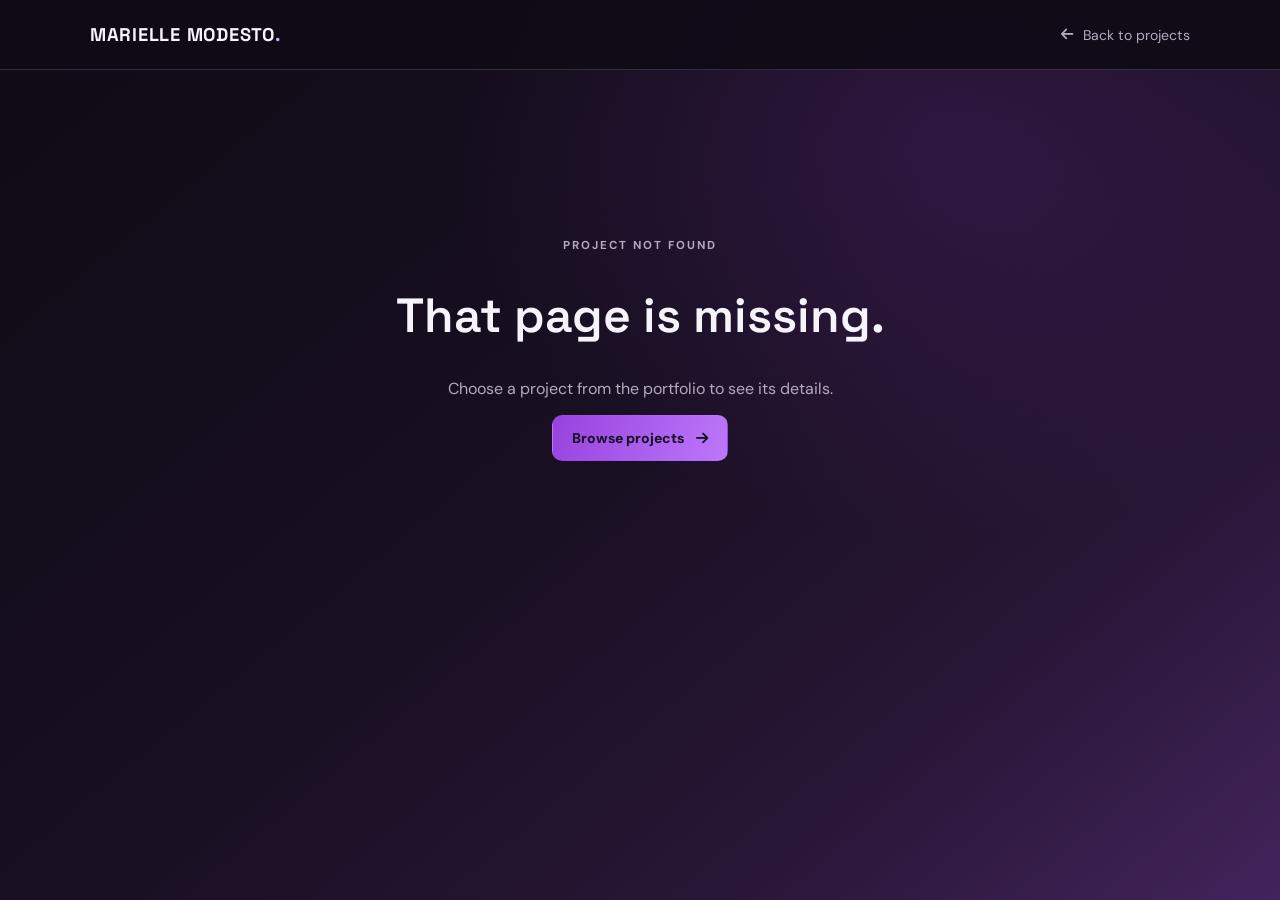
==== Portfolio/project.html @ cb7be27d "Build and fix the portfolio" ====
<!DOCTYPE html>
<html lang="en">
<head>
  <meta charset="UTF-8">
  <meta name="viewport" content="width=device-width, initial-scale=1.0">
  <meta name="theme-color" content="#100b16">
  <title>Project | Marielle Modesto</title>
  <link rel="preconnect" href="https://fonts.googleapis.com">
  <link rel="preconnect" href="https://fonts.gstatic.com" crossorigin>
  <link href="https://fonts.googleapis.com/css2?family=DM+Sans:wght@400;500;600;700&family=Space+Grotesk:wght@400;500;600;700&display=swap" rel="stylesheet">
  <link rel="stylesheet" href="https://cdnjs.cloudflare.com/ajax/libs/font-awesome/6.5.1/css/all.min.css">
  <link rel="stylesheet" href="css/portfolio.css">
</head>
<body>
  <header class="detail-header">
    <a class="wordmark" href="index.html#home">MARIELLE MODESTO<span>.</span></a>
    <a class="detail-back" href="index.html#projects"><i class="fa-solid fa-arrow-left"></i> Back to projects</a>
  </header>
  <main class="detail-main" id="projectDetail" aria-live="polite"></main>
  <script src="js/project-data.js"></script>
  <script src="js/project-detail.js"></script>
</body>
</html>
---- Portfolio/css/portfolio.css ----
* { box-sizing: border-box; }

:root {
  color-scheme: dark;
  --ink: #100b16;
  --panel: #1c1425;
  --panel-soft: #261a32;
  --purple: #a855f7;
  --purple-light: #d6a8ff;
  --white: #f7f3fb;
  --muted: #b4a9bf;
  --line: rgba(242, 225, 255, .16);
  --display: 'Space Grotesk', sans-serif;
  --body: 'DM Sans', sans-serif;
  --radius: 10px;
}

html { scroll-behavior: smooth; scroll-padding-top: 86px; }
body { margin: 0; min-width: 320px; background: var(--ink); color: var(--white); font-family: var(--body); }
body::before { position: fixed; z-index: -1; inset: 0; content: ''; pointer-events: none; background: radial-gradient(ellipse at 74% 16%, rgba(112, 48, 157, .25), transparent 37%), linear-gradient(140deg, #100b16 4%, #180f21 47%, #281636 76%, #63358b 130%); }
a { color: inherit; text-decoration: none; }
button { color: inherit; font: inherit; }
img { display: block; max-width: 100%; }
.section-shell { width: min(1160px, calc(100% - 64px)); margin-inline: auto; }
.section-block { padding-block: 112px; }
.site-header { position: fixed; z-index: 20; inset: 0 0 auto; height: 76px; display: flex; align-items: center; justify-content: space-between; padding-inline: max(32px, calc((100vw - 1160px) / 2)); border-bottom: 1px solid var(--line); background: rgba(16, 11, 22, .86); backdrop-filter: blur(18px); }
.wordmark { font: 700 1.15rem var(--display); letter-spacing: .04em; }
.wordmark span, .accent-dot { color: var(--purple-light); }
.main-nav { height: 100%; display: flex; align-items: center; gap: clamp(15px, 2.4vw, 34px); }
.main-nav > a, .roles-menu > button { color: var(--muted); font-size: .88rem; transition: color .2s ease; }
.main-nav > a:hover, .main-nav > a.active, .roles-menu > button:hover { color: var(--white); }
.roles-menu { position: relative; height: 100%; display: grid; align-items: center; }
.roles-menu > button { padding: 10px 0; border: 0; background: transparent; cursor: pointer; }
.roles-menu > button i { margin-left: 5px; font-size: .7rem; }
.roles-menu-panel { position: absolute; top: 62px; left: -18px; width: 180px; padding: 7px; border: 1px solid var(--line); border-radius: var(--radius); background: #20172a; box-shadow: 0 14px 34px #08050b88; }
.roles-menu-panel[hidden] { display: none; }
.roles-menu-panel button { width: 100%; padding: 10px; border: 0; border-radius: 6px; background: none; color: var(--muted); text-align: left; cursor: pointer; }
.roles-menu-panel button:hover { background: #ffffff12; color: white; }
.menu-toggle { display: none; border: 0; background: transparent; font-size: 1.2rem; }
.hero { min-height: min(820px, 100svh); padding-top: 110px; display: grid; grid-template-columns: 1.08fr .92fr; align-items: center; gap: 40px; overflow: clip; }
.hero-copy { position: relative; z-index: 1; padding-block: 42px; }
.eyebrow { margin: 0 0 18px; color: var(--purple-light); font-size: .72rem; font-weight: 700; letter-spacing: .17em; }
.hero .eyebrow { display: flex; align-items: center; gap: 10px; }
.hero .eyebrow span { width: 7px; aspect-ratio: 1; border-radius: 50%; background: var(--purple-light); box-shadow: 0 0 14px var(--purple); }
.hero h1 { margin: 0; font: 600 clamp(4rem, 8vw, 7.5rem)/.9 var(--display); letter-spacing: -.055em; }
.hero h1 span { color: var(--purple-light); }
.hero-role { margin: 27px 0 15px; font-size: 1.05rem; }
.hero-role b { padding-inline: 6px; color: var(--purple-light); }
.hero-summary { max-width: 470px; margin: 0; color: var(--muted); font-size: 1.02rem; line-height: 1.75; }
.hero-actions { display: flex; align-items: center; gap: 24px; margin-top: 30px; }
.button { min-height: 46px; display: inline-flex; align-items: center; justify-content: center; gap: 12px; padding: 0 19px; border: 1px solid transparent; border-radius: var(--radius); font-size: .88rem; font-weight: 700; transition: transform .2s ease, background .2s ease; }
.button:hover { transform: translateY(-2px); }
.button-primary { background: linear-gradient(110deg, #9742df, #bc78fa); color: #170d20; }
.button-light { background: var(--white); color: #22162b; }
.text-link { color: var(--muted); font-size: .88rem; }
.text-link i { margin-left: 5px; color: var(--purple-light); }
.hero-index { display: flex; align-items: center; gap: 12px; margin-top: 58px; color: var(--muted); font-size: .62rem; letter-spacing: .12em; }
.hero-index span:first-child { color: var(--white); }
.index-line { width: 64px; height: 1px; background: var(--purple-light); }
.hero-portrait { position: relative; width: min(100%, 450px); justify-self: end; padding: 22px 30px 34px; }
.portrait-frame { position: relative; z-index: 1; aspect-ratio: .78; overflow: hidden; border-radius: 190px 190px 10px 10px; background: linear-gradient(160deg, #d1a5f5, #392347 80%); box-shadow: 18px 22px 0 #6c399155; }
.portrait-frame img { width: 100%; height: 100%; object-fit: cover; object-position: center 18%; }
.portrait-stamp { position: absolute; z-index: 2; top: 58px; right: -10px; padding: 13px 17px; border: 1px solid #ffffff75; border-radius: 50%; background: #271633d9; color: var(--purple-light); font: 700 .66rem/1.45 var(--display); letter-spacing: .08em; transform: rotate(10deg); }
.portrait-caption { position: absolute; z-index: 2; right: -5px; bottom: 10px; margin: 0; color: var(--muted); font-size: .76rem; line-height: 1.5; }
.hero-orbit { position: absolute; display: block; border: 1px solid #dfbdff35; border-radius: 50%; }
.orbit-one { inset: 0; transform: rotate(-19deg) scaleX(.84); }
.orbit-two { inset: 12px 0 12px 10px; transform: rotate(23deg) scaleX(.84); }
.section-heading { display: flex; align-items: end; justify-content: space-between; gap: 30px; margin-bottom: 38px; }
.section-heading .eyebrow { margin-bottom: 10px; }
.section-heading h2, .contact-panel h2 { margin: 0; font: 600 clamp(2.7rem, 5vw, 4.7rem)/1 var(--display); letter-spacing: -.045em; }
.section-heading > p { max-width: 340px; margin: 0 0 5px; color: var(--muted); line-height: 1.65; }
.project-grid { display: grid; grid-template-columns: repeat(2, minmax(0, 1fr)); gap: 20px; }
.project-card { min-width: 0; overflow: hidden; border: 1px solid var(--line); border-radius: var(--radius); background: rgba(29, 21, 38, .86); transition: transform .22s ease, border-color .22s ease; }
.project-card:hover { transform: translateY(-5px); border-color: #d8afff91; }
.project-card-link { display: block; height: 100%; }
.project-image { position: relative; height: clamp(190px, 25vw, 290px); overflow: hidden; background: #130e19; }
.project-image img { width: 100%; height: 100%; object-fit: cover; object-position: top center; transition: transform .45s ease; }
.project-card:hover .project-image img { transform: scale(1.035); }
.project-count { position: absolute; top: 13px; left: 14px; padding: 6px 9px; border: 1px solid #ffffff40; border-radius: 6px; background: #110a19c9; color: var(--purple-light); font-size: .72rem; }
.project-card-copy { display: flex; align-items: start; justify-content: space-between; gap: 15px; padding: 19px 20px 21px; }
.project-card-copy h3 { margin: 0; font: 600 1.2rem var(--display); }
.project-card-copy p { margin: 5px 0 0; color: var(--muted); font-size: .85rem; }
.project-card-arrow { color: var(--purple-light); font-size: 1rem; }
.skills-layout { display: grid; grid-template-columns: .8fr 1.2fr; border-top: 1px solid var(--line); border-bottom: 1px solid var(--line); }
.skills-intro { padding: 34px 32px 34px 0; border-right: 1px solid var(--line); }
.skills-number { color: var(--purple-light); font-size: .75rem; letter-spacing: .1em; }
.skills-intro h3 { margin: 22px 0 15px; font: 600 2.2rem/1.1 var(--display); }
.skills-intro p { max-width: 330px; margin: 0; color: var(--muted); line-height: 1.7; }
.skill-groups { display: grid; grid-template-columns: repeat(2, minmax(0, 1fr)); gap: 28px 34px; padding: 32px 0 32px 40px; }
.skill-group h3 { margin: 0 0 14px; color: var(--muted); font: 500 .86rem var(--display); }
.skill-list { display: flex; flex-wrap: wrap; gap: 8px; }
.skill-list span { display: inline-flex; align-items: center; gap: 8px; min-height: 36px; padding: 7px 10px; border: 1px solid var(--line); border-radius: 7px; background: #ffffff07; font-size: .78rem; }
.skill-list i { color: var(--purple-light); }
.empty-certificates { min-height: 140px; display: flex; align-items: center; gap: 20px; padding: 28px; border: 1px dashed #d6a8ff62; border-radius: var(--radius); background: #ffffff05; }
.empty-certificates > i { color: var(--purple-light); font-size: 1.7rem; }
.empty-certificates h3 { margin: 0 0 5px; font: 600 1.15rem var(--display); }
.empty-certificates p { margin: 0; color: var(--muted); font-size: .88rem; }
.certificate-grid { display: grid; grid-template-columns: repeat(3, minmax(0, 1fr)); gap: 18px; margin-top: 20px; }
.certificate-card { padding: 10px; border: 1px solid var(--line); border-radius: var(--radius); background: var(--panel); cursor: pointer; }
.certificate-card img { width: 100%; aspect-ratio: 1.5; object-fit: cover; border-radius: 6px; }
.certificate-card h3 { margin: 12px 2px 4px; font: 600 1rem var(--display); }
.certificate-card .button { width: 100%; margin-top: 10px; }
.role-filters { display: flex; flex-wrap: wrap; gap: 8px; margin: -8px 0 24px; }
.role-filter { min-height: 39px; padding: 0 14px; border: 1px solid var(--line); border-radius: var(--radius); background: transparent; color: var(--muted); font-size: .82rem; cursor: pointer; }
.role-filter.active, .role-filter:hover { border-color: #c68cff8c; background: #a855f727; color: var(--white); }
.role-project-grid { grid-template-columns: repeat(3, minmax(0, 1fr)); }
.role-project-grid .project-image { height: 190px; }
.contact { padding-top: 80px; }
.contact-panel { position: relative; overflow: hidden; padding: clamp(32px, 7vw, 78px); border: 1px solid #e0c2ff42; border-radius: var(--radius); background: linear-gradient(120deg, #321e43, #5e3280 65%, #9360b1); }
.contact-panel::after { position: absolute; top: -110px; right: 8%; width: 340px; aspect-ratio: 1; border: 1px solid #ffffff36; border-radius: 50%; content: ''; box-shadow: 0 0 0 28px #ffffff08, 0 0 0 58px #ffffff05; }
.contact-panel .eyebrow { color: #e5caff; }
.contact-panel h2 { position: relative; z-index: 1; margin-bottom: 28px; font-size: clamp(2.5rem, 6vw, 5.5rem); }
.contact-panel h2 span { color: #dfc3fa; }
.contact-email { display: inline-flex; align-items: center; gap: 9px; margin-left: 18px; color: #eadcf5; font-size: .82rem; }
.contact footer { display: flex; align-items: center; justify-content: space-between; gap: 20px; padding: 25px 2px; color: var(--muted); font-size: .78rem; }
.certificate-modal[hidden] { display: none; }
.certificate-modal { position: fixed; z-index: 50; inset: 0; display: grid; place-items: center; padding: 20px; }
.modal-backdrop { position: absolute; inset: 0; border: 0; background: #08050dcc; backdrop-filter: blur(5px); }
.modal-content { position: relative; width: min(760px, 100%); max-height: 90vh; overflow: auto; padding: 22px; border: 1px solid var(--line); border-radius: var(--radius); background: #1c1425; }
.modal-content h2 { margin: 0 42px 18px 0; font: 600 1.3rem var(--display); }
.modal-content > img { width: 100%; max-height: 65vh; object-fit: contain; background: #0e0a12; }
.modal-content > .button { margin-top: 16px; }
.modal-close { position: absolute; top: 16px; right: 16px; width: 36px; height: 36px; border: 1px solid var(--line); border-radius: 7px; background: transparent; cursor: pointer; }
.detail-header { position: sticky; top: 0; z-index: 10; height: 70px; display: flex; align-items: center; justify-content: space-between; padding: 0 max(24px, calc((100vw - 1100px) / 2)); border-bottom: 1px solid var(--line); background: #100b16e8; backdrop-filter: blur(16px); }
.detail-back { display: inline-flex; align-items: center; gap: 10px; color: var(--muted); font-size: .88rem; }
.detail-back:hover { color: white; }
.detail-main { width: min(1100px, calc(100% - 48px)); margin-inline: auto; padding: 68px 0 100px; }
.detail-title { max-width: 800px; margin: 0; font: 600 clamp(3rem, 7vw, 6rem)/1 var(--display); letter-spacing: -.05em; }
.detail-meta { display: flex; flex-wrap: wrap; gap: 9px; margin: 22px 0 35px; }
.detail-meta span { padding: 7px 11px; border: 1px solid var(--line); border-radius: 20px; color: var(--muted); font-size: .77rem; }
.detail-description { max-width: 760px; color: #d0c5d8; font-size: 1.05rem; line-height: 1.8; }
.detail-gallery { display: grid; grid-template-columns: repeat(2, minmax(0, 1fr)); gap: 15px; margin-top: 42px; }
.detail-gallery figure { margin: 0; overflow: hidden; border: 1px solid var(--line); border-radius: var(--radius); background: #0c0910; }
.detail-gallery figure:first-child:nth-last-child(odd) { grid-column: 1 / -1; }
.detail-gallery img { width: 100%; max-height: 620px; aspect-ratio: 1.55; object-fit: contain; }
.detail-gallery figcaption { padding: 12px 15px; border-top: 1px solid var(--line); color: var(--muted); font-size: .8rem; }
.detail-not-found { padding: 100px 0; text-align: center; }
.detail-not-found h1 { font: 600 3rem var(--display); }
.detail-not-found p { color: var(--muted); }

@media (max-width: 800px) {
  .section-shell { width: min(100% - 40px, 640px); }
  .site-header { height: 68px; padding-inline: 20px; }
  .menu-toggle { display: block; width: 40px; height: 40px; }
  .main-nav { position: absolute; top: 68px; left: 0; right: 0; height: auto; display: none; align-items: stretch; gap: 0; padding: 8px 20px 18px; border-bottom: 1px solid var(--line); background: #130d1b; }
  .main-nav.open { display: flex; flex-direction: column; }
  .main-nav > a, .roles-menu > button { display: block; padding: 13px 4px; text-align: left; }
  .roles-menu { display: block; height: auto; }
  .roles-menu-panel { position: static; width: 100%; margin-bottom: 6px; box-shadow: none; }
  .hero { min-height: auto; grid-template-columns: 1fr; gap: 6px; padding-top: 112px; padding-bottom: 64px; }
  .hero-copy { padding-block: 18px 6px; }
  .hero h1 { font-size: clamp(4rem, 16vw, 6rem); }
  .hero-portrait { width: min(82%, 380px); justify-self: center; grid-row: 1; }
  .hero-index { margin-top: 34px; }
  .section-block { padding-block: 76px; }
  .section-heading { align-items: start; flex-direction: column; gap: 12px; margin-bottom: 26px; }
  .section-heading > p { max-width: 460px; }
  .project-grid { grid-template-columns: 1fr; }
  .project-image { height: clamp(200px, 54vw, 310px); }
  .role-project-grid { grid-template-columns: repeat(2, minmax(0, 1fr)); }
  .role-project-grid .project-image { height: 170px; }
  .skills-layout { grid-template-columns: 1fr; }
  .skills-intro { padding: 27px 0; border-right: 0; border-bottom: 1px solid var(--line); }
  .skills-intro h3 br { display: none; }
  .skill-groups { padding: 26px 0; }
  .detail-main { padding-top: 48px; }
}
@media (max-width: 520px) {
  .section-shell { width: calc(100% - 32px); }
  .hero-actions { align-items: flex-start; flex-direction: column; gap: 16px; }
  .hero-portrait { width: 83%; }
  .portrait-caption { right: -12px; }
  .hero-index { gap: 8px; font-size: .54rem; }
  .index-line { width: 40px; }
  .skill-groups { grid-template-columns: 1fr; gap: 22px; }
  .role-project-grid { grid-template-columns: 1fr; }
  .role-project-grid .project-image { height: 220px; }
  .contact-panel { padding: 31px 22px; }
  .contact-email { display: flex; margin: 18px 0 0; }
  .contact footer { flex-wrap: wrap; }
  .contact footer > span { order: 3; width: 100%; }
  .detail-main { width: calc(100% - 32px); }
  .detail-gallery { grid-template-columns: 1fr; }
  .detail-gallery figure:first-child:nth-last-child(odd) { grid-column: auto; }
}
@media (prefers-reduced-motion: reduce) {
  *, *::before, *::after { scroll-behavior: auto !important; transition-duration: .01ms !important; animation-duration: .01ms !important; }
}
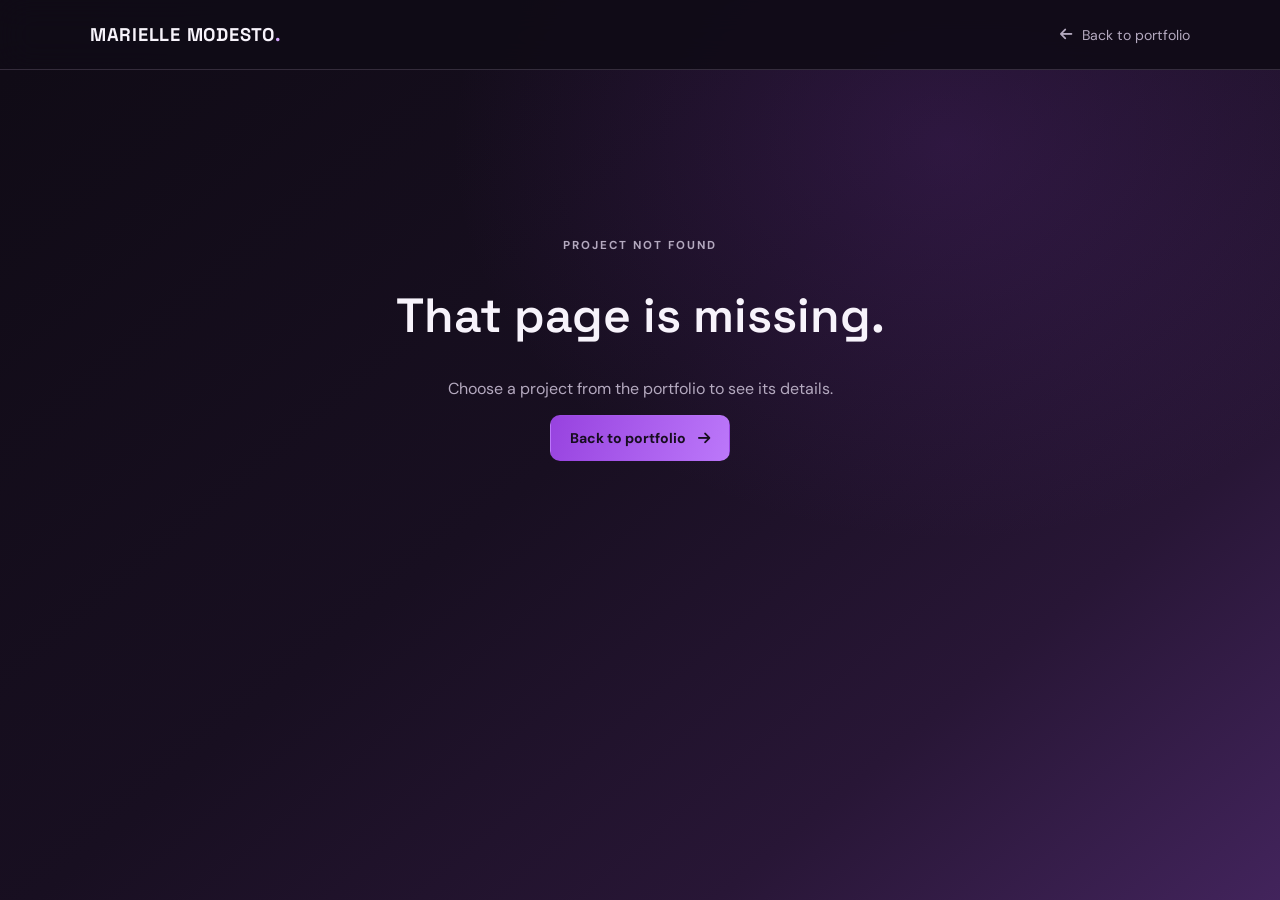
==== commit 3a1726c4: "finished building the portfolio" ====
--- a/Portfolio/project.html
+++ b/Portfolio/project.html
@@ -14,7 +14,7 @@
 <body>
   <header class="detail-header">
     <a class="wordmark" href="index.html#home">MARIELLE MODESTO<span>.</span></a>
-    <a class="detail-back" href="index.html#projects"><i class="fa-solid fa-arrow-left"></i> Back to projects</a>
+    <a class="detail-back" href="index.html#home"><i class="fa-solid fa-arrow-left"></i> Back to portfolio</a>
   </header>
   <main class="detail-main" id="projectDetail" aria-live="polite"></main>
   <script src="js/project-data.js"></script>
--- a/Portfolio/css/portfolio.css
+++ b/Portfolio/css/portfolio.css
@@ -75,6 +75,22 @@
 .project-card-link { display: block; height: 100%; }
 .project-image { position: relative; height: clamp(190px, 25vw, 290px); overflow: hidden; background: #130e19; }
 .project-image img { width: 100%; height: 100%; object-fit: cover; object-position: top center; transition: transform .45s ease; }
+.project-image-generated { display: grid; place-items: center; isolation: isolate; }
+.project-image-generated::before, .project-image-generated::after { position: absolute; z-index: -1; border: 1px solid #ffffff24; border-radius: 50%; content: ''; }
+.project-image-generated::before { width: 300px; aspect-ratio: 1; }
+.project-image-generated::after { width: 230px; aspect-ratio: 1; }
+.analytics-cover-movies { background: linear-gradient(140deg, #203047, #36566c 55%, #d48457); }
+.analytics-cover-netflix { background: linear-gradient(140deg, #3d1822, #792c38 58%, #d69a52); }
+.generated-cover-content { width: 100%; height: 100%; display: flex; flex-direction: column; align-items: center; justify-content: center; gap: 12px; padding: 20px; text-align: center; }
+.generated-cover-label { color: #ffffffb8; font-size: .65rem; font-weight: 700; letter-spacing: .16em; }
+.generated-cover-content > i { color: #fff; font-size: 2.2rem; }
+.generated-cover-title { max-width: 90%; font: 600 1.5rem/1.1 var(--display); }
+.generated-cover-bars { height: 38px; display: flex; align-items: end; gap: 5px; opacity: .76; }
+.generated-cover-bars i { width: 9px; height: 30%; border-radius: 3px 3px 0 0; background: #ffffffcc; }
+.generated-cover-bars i:nth-child(2) { height: 58%; }
+.generated-cover-bars i:nth-child(3) { height: 42%; }
+.generated-cover-bars i:nth-child(4) { height: 88%; }
+.generated-cover-bars i:nth-child(5) { height: 66%; }
 .project-card:hover .project-image img { transform: scale(1.035); }
 .project-count { position: absolute; top: 13px; left: 14px; padding: 6px 9px; border: 1px solid #ffffff40; border-radius: 6px; background: #110a19c9; color: var(--purple-light); font-size: .72rem; }
 .project-card-copy { display: flex; align-items: start; justify-content: space-between; gap: 15px; padding: 19px 20px 21px; }
@@ -96,22 +112,32 @@
 .empty-certificates h3 { margin: 0 0 5px; font: 600 1.15rem var(--display); }
 .empty-certificates p { margin: 0; color: var(--muted); font-size: .88rem; }
 .certificate-grid { display: grid; grid-template-columns: repeat(3, minmax(0, 1fr)); gap: 18px; margin-top: 20px; }
-.certificate-card { padding: 10px; border: 1px solid var(--line); border-radius: var(--radius); background: var(--panel); cursor: pointer; }
-.certificate-card img { width: 100%; aspect-ratio: 1.5; object-fit: cover; border-radius: 6px; }
-.certificate-card h3 { margin: 12px 2px 4px; font: 600 1rem var(--display); }
+.certificate-card { min-width: 0; padding: 10px; border: 1px solid var(--line); border-radius: var(--radius); background: var(--panel); }
+.certificate-preview-button { display: block; width: 100%; padding: 0; border: 0; background: transparent; color: inherit; text-align: left; cursor: pointer; }
+.certificate-card img { width: 100%; aspect-ratio: 1.5; object-fit: contain; border-radius: 6px; background: #100b16; }
+.certificate-card-copy { display: flex; flex-direction: column; gap: 5px; padding: 12px 2px 3px; }
+.certificate-card-title { font: 600 1rem/1.35 var(--display); }
+.certificate-card-subject { color: #d9c3e9; font-size: .82rem; line-height: 1.45; }
+.certificate-card-issuer { color: var(--muted); font-size: .8rem; line-height: 1.45; }
 .certificate-card .button { width: 100%; margin-top: 10px; }
+.empty-certificates[hidden] { display: none; }
 .role-filters { display: flex; flex-wrap: wrap; gap: 8px; margin: -8px 0 24px; }
 .role-filter { min-height: 39px; padding: 0 14px; border: 1px solid var(--line); border-radius: var(--radius); background: transparent; color: var(--muted); font-size: .82rem; cursor: pointer; }
 .role-filter.active, .role-filter:hover { border-color: #c68cff8c; background: #a855f727; color: var(--white); }
 .role-project-grid { grid-template-columns: repeat(3, minmax(0, 1fr)); }
 .role-project-grid .project-image { height: 190px; }
 .contact { padding-top: 80px; }
-.contact-panel { position: relative; overflow: hidden; padding: clamp(32px, 7vw, 78px); border: 1px solid #e0c2ff42; border-radius: var(--radius); background: linear-gradient(120deg, #321e43, #5e3280 65%, #9360b1); }
-.contact-panel::after { position: absolute; top: -110px; right: 8%; width: 340px; aspect-ratio: 1; border: 1px solid #ffffff36; border-radius: 50%; content: ''; box-shadow: 0 0 0 28px #ffffff08, 0 0 0 58px #ffffff05; }
+.contact-panel { position: relative; display: flex; align-items: center; justify-content: space-between; gap: 32px; overflow: hidden; padding: 46px 48px 46px 54px; border: 1px solid #e0c2ff35; border-radius: var(--radius); background: linear-gradient(110deg, #24172f, #19111f 78%); }
+.contact-panel::before { position: absolute; top: 28px; bottom: 28px; left: 0; width: 3px; border-radius: 0 3px 3px 0; background: linear-gradient(#d6a8ff, #8b43c0); content: ''; }
 .contact-panel .eyebrow { color: #e5caff; }
-.contact-panel h2 { position: relative; z-index: 1; margin-bottom: 28px; font-size: clamp(2.5rem, 6vw, 5.5rem); }
+.contact-panel h2 { position: relative; z-index: 1; margin-bottom: 14px; font-size: 3.3rem; }
 .contact-panel h2 span { color: #dfc3fa; }
-.contact-email { display: inline-flex; align-items: center; gap: 9px; margin-left: 18px; color: #eadcf5; font-size: .82rem; }
+.contact-note { margin: 0; color: var(--muted); font-size: .9rem; line-height: 1.6; }
+.contact-actions { display: flex; flex-wrap: wrap; align-items: center; gap: 12px; }
+.contact-link { min-height: 46px; display: inline-flex; align-items: center; gap: 10px; padding: 0 16px; border: 1px solid #e0c2ff48; border-radius: var(--radius); color: #eadcf5; font-size: .88rem; font-weight: 600; transition: border-color .2s ease, background .2s ease; }
+.contact-link:hover { border-color: var(--purple-light); background: #ffffff0a; }
+.contact-link i:first-child { font-size: 1.05rem; }
+.contact-link i:last-child { color: var(--purple-light); font-size: .72rem; }
 .contact footer { display: flex; align-items: center; justify-content: space-between; gap: 20px; padding: 25px 2px; color: var(--muted); font-size: .78rem; }
 .certificate-modal[hidden] { display: none; }
 .certificate-modal { position: fixed; z-index: 50; inset: 0; display: grid; place-items: center; padding: 20px; }
@@ -129,6 +155,15 @@
 .detail-meta { display: flex; flex-wrap: wrap; gap: 9px; margin: 22px 0 35px; }
 .detail-meta span { padding: 7px 11px; border: 1px solid var(--line); border-radius: 20px; color: var(--muted); font-size: .77rem; }
 .detail-description { max-width: 760px; color: #d0c5d8; font-size: 1.05rem; line-height: 1.8; }
+.detail-technologies, .detail-contributions { max-width: 800px; margin-top: 34px; }
+.detail-technologies h2, .detail-contributions h2 { margin: 0 0 14px; font: 600 1.2rem var(--display); }
+.detail-contributions ul { display: grid; gap: 12px; margin: 0; padding: 0; list-style: none; }
+.detail-contributions li { position: relative; padding-left: 22px; color: #d0c5d8; line-height: 1.7; }
+.detail-contributions li::before { position: absolute; left: 0; color: var(--purple-light); content: '↗'; }
+.detail-project-link { margin-top: 30px; }
+.detail-project-links { display: flex; flex-wrap: wrap; gap: 10px; margin-top: 30px; }
+.detail-project-links .detail-project-link { margin-top: 0; }
+.project-card-copy .project-card-summary { margin-top: 12px; color: #d0c5d8; line-height: 1.55; }
 .detail-gallery { display: grid; grid-template-columns: repeat(2, minmax(0, 1fr)); gap: 15px; margin-top: 42px; }
 .detail-gallery figure { margin: 0; overflow: hidden; border: 1px solid var(--line); border-radius: var(--radius); background: #0c0910; }
 .detail-gallery figure:first-child:nth-last-child(odd) { grid-column: 1 / -1; }
@@ -175,8 +210,10 @@
   .skill-groups { grid-template-columns: 1fr; gap: 22px; }
   .role-project-grid { grid-template-columns: 1fr; }
   .role-project-grid .project-image { height: 220px; }
-  .contact-panel { padding: 31px 22px; }
-  .contact-email { display: flex; margin: 18px 0 0; }
+  .contact-panel { align-items: flex-start; flex-direction: column; gap: 24px; padding: 31px 22px 31px 28px; }
+  .contact-panel h2 { font-size: 2.35rem; }
+  .contact-actions { align-items: stretch; flex-direction: column; width: 100%; }
+  .contact-actions > * { justify-content: center; }
   .contact footer { flex-wrap: wrap; }
   .contact footer > span { order: 3; width: 100%; }
   .detail-main { width: calc(100% - 32px); }
